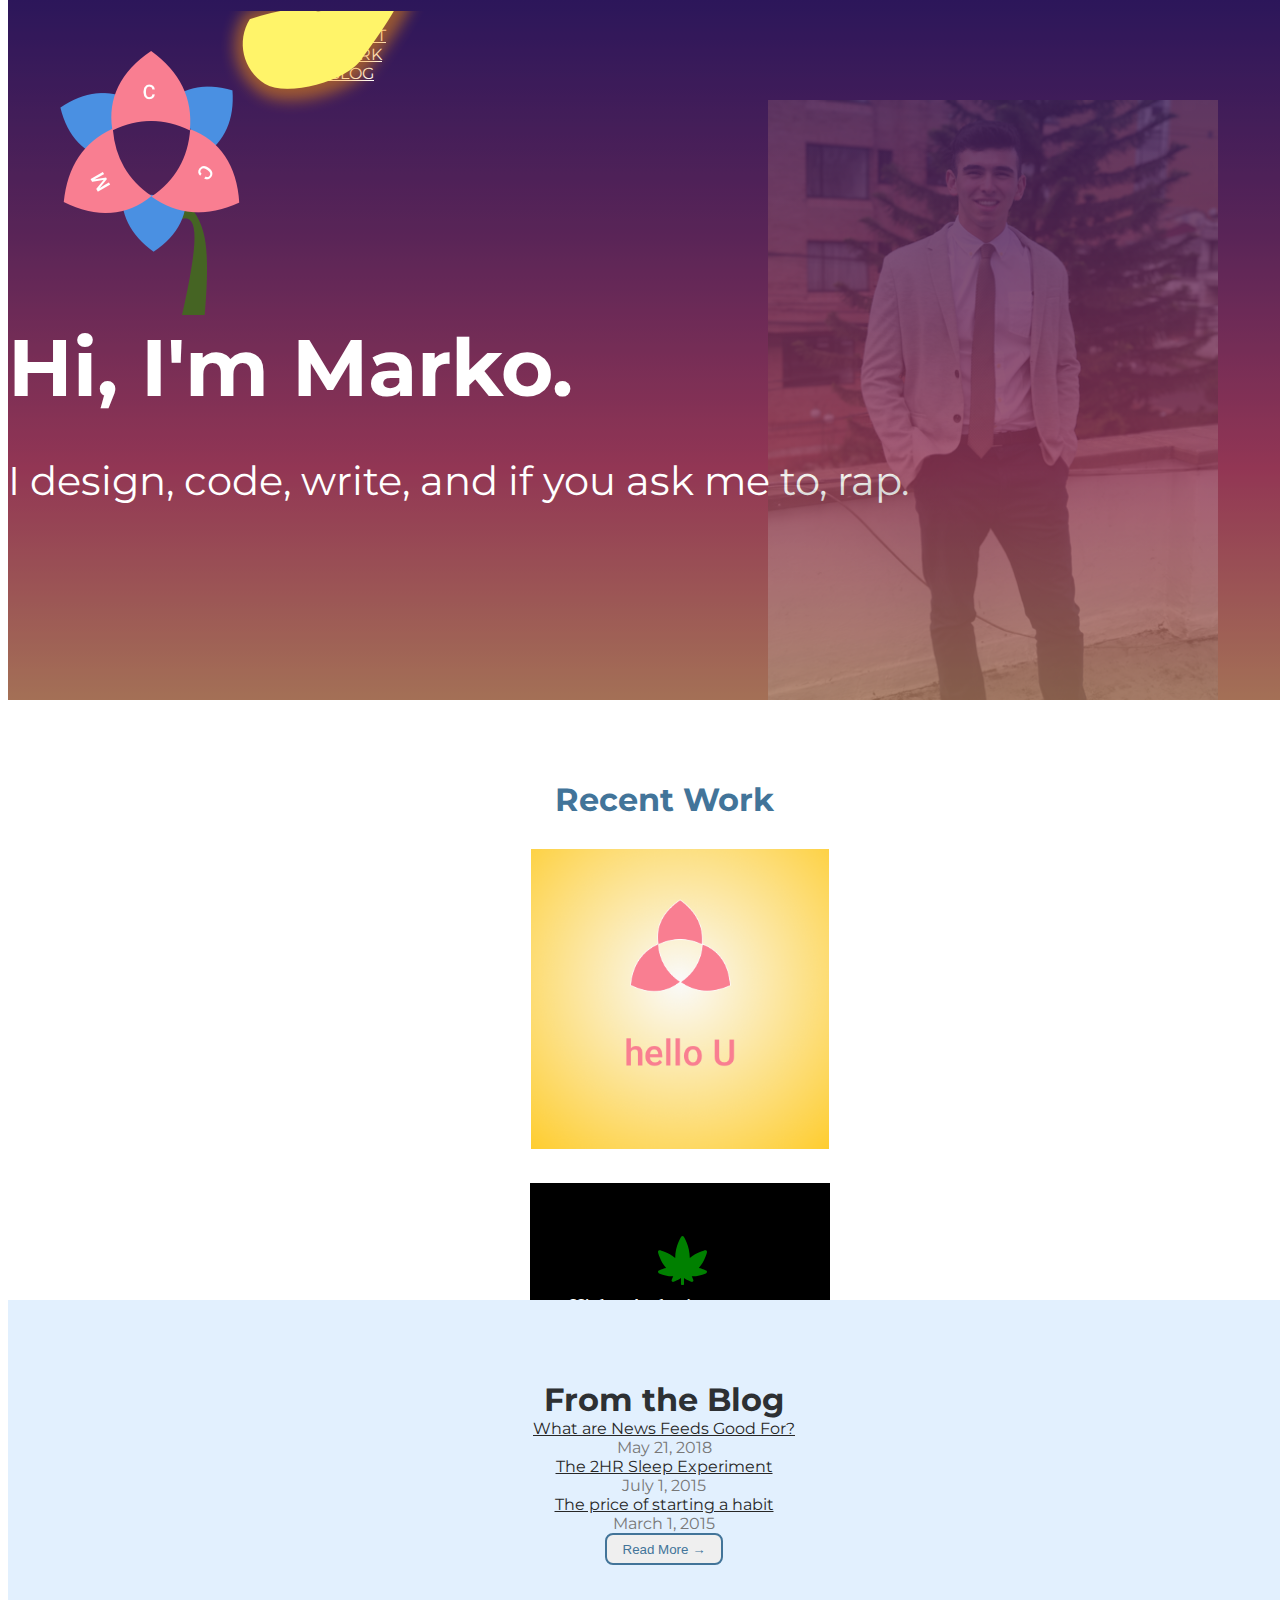
==== index.html @ 057c5fdc "My site is ready for deployment" ====
<!DOCTYPE html>
<head>
  <title>Marko Calvo-Cruz</title>
    <link href="https://fonts.googleapis.com/css?family=Oswald" rel="stylesheet">
    <link href="https://fonts.googleapis.com/css?family=Roboto" rel="stylesheet">
    <link rel="stylesheet" href="https://stackpath.bootstrapcdn.com/bootstrap/4.1.3/css/bootstrap.min.css" integrity="sha384-MCw98/SFnGE8fJT3GXwEOngsV7Zt27NXFoaoApmYm81iuXoPkFOJwJ8ERdknLPMO" crossorigin="anonymous">
  <link href="https://fonts.googleapis.com/css?family=Montserrat" rel="stylesheet">

    <link href="style.css" rel="stylesheet">
    <link href="/normalize.css" rel="stylesheet">
    <!--[if lt IE 9]>
  <script src="//cdnjs.cloudflare.com/ajax/libs/html5shiv/r29/html5.min.js">
  </script>
<![endif]-->

</head>
<body>
  <div id="section-1">
    <div class="gradient">
    <div class="tint">
        <header>
          <div class="container-fluid">
            <nav class="navbar  navbar-expand-lg">
              <ul class="nav navbar-nav ml-auto" id="navbar-menu">
                <li class="nav-item"><a class="nav-link" href="#">ABOUT</a></li>
                <li class="nav-item"><a class="nav-link" href="#">WORK</a></li>
                <li class="nav-item"><a class="nav-link" href="#">BLOG</a></li>
              </ul>
            </nav>
          </div>
        </header>
                  <img id="logo" src="flower_logo.png" />

        <img id="propic" src="propic.png" />


        <div class="container">
          <div class="row">
            <div class="col">
                <span class="intro">Hi, I'm Marko.</span>

            </div>

          </div>
          <div class="row">
            <div class="col-6">
          <p class="blurb">I design, code, write, and if you ask me to, rap.</p>
            </div>

          </div>

        </div>
    </div>
</div>
</div>

<div id="section-2">
  <!--
  <div class="fullscreen-bg">
    //Credit: http://slicejack.com/fullscreen-html5-video-background-css/
    //Video: https://files.21.co/video/video_landing_white.mp4

    <video loop muted autoplay poster="video.mp4" class="fullscreen-bg__video">
          <source src="video.mp4" type="video/mp4" />

    </video>
  </div>
-->
  <div class="container">
    <div class="row">
      <div class="col">
        <h1 id="section-2-title"> Recent Work</h1> <br />
      </div>
    </div>
    <div class="row">
      <div class="col offset-1">
          <a href="#"><img class="works-meta" src="helloU_brand.png" /></a>
      </div>
      <div class="col">
          <a href="#"><img class="works-meta" src="higher_authority_cover_2.svg" /></a>
      </div>
      <div class="col-1"></div>
    </div>
    <div class="row justify-content-md-center my-4">
          <button class="view-more">View More → </button>
    </div>
  </div>
</div>

<div id="section-3">

  <div class="container">
        <div class="row">
      <div class="col">
        <h1 id="section-3-title">From the Blog</h1> <br />
      </div>
    </div>
    <div class="row">
      <div class="col">
        <a href="http://onceuponathought.posthaven.com/what-are-news-feeds-good-for">What are News Feeds Good For?</a>
      </div>
      <div class="col">
        <span class="blog-date">May 21, 2018</span>
      </div>
    </div>
    <div class="row">
      <div class="col">
        <a href="http://markocalvocruz.com/2015/07/polyphasic/">The 2HR Sleep Experiment</a>
      </div>
      <div class="col">
        <span class="blog-date">July 1, 2015</span>
      </div>
    </div>
    <div class="row">
      <div class="col">
        <a href="http://markocalvocruz.com/2015/03/the-price-of-starting-a-habit/">The price of starting a habit</a>
      </div>
      <div class="col">
        <span class="blog-date">March 1, 2015</span>
      </div>
    </div>
    <div class="row justify-content-md-center my-4">
          <button class="view-more">Read More → </button>
    </div>

  </div>
</div>




<script src="https://code.jquery.com/jquery-3.3.1.slim.min.js" integrity="sha384-q8i/X+965DzO0rT7abK41JStQIAqVgRVzpbzo5smXKp4YfRvH+8abtTE1Pi6jizo" crossorigin="anonymous"></script>
<script src="https://cdnjs.cloudflare.com/ajax/libs/popper.js/1.14.3/umd/popper.min.js" integrity="sha384-ZMP7rVo3mIykV+2+9J3UJ46jBk0WLaUAdn689aCwoqbBJiSnjAK/l8WvCWPIPm49" crossorigin="anonymous"></script>
<script src="https://stackpath.bootstrapcdn.com/bootstrap/4.1.3/js/bootstrap.min.js" integrity="sha384-ChfqqxuZUCnJSK3+MXmPNIyE6ZbWh2IMqE241rYiqJxyMiZ6OW/JmZQ5stwEULTy" crossorigin="anonymous"></script>

<script>
  $(document).ready(function () {

    $(".player").mb_YTPlayer();

});</script>

</body>
---- style.css ----
body {

  background-position: center;
  color: white;
  font-family: 'Montserrat', sans-serif;
}
p {
  font-size: 22px;
}
a {
  color: white;
  text-decorationcoration: none;
}

.blurb {
  font-size: 40px;
}
.center {
  text-align: center;
}

#section-1 {
  background: linear-gradient(#3B1E79, #773175, #C34871, #DB9673);
  position: absolute;
  top: 0;
  width: 100%;
  height: 700px;

}

.intro {
  font-weight: 700;
  font-size: 5em;
}
.tint {
  z-index: 1;
  height: 100%;
  width: 100%;
  position: absolute;
  top: 0px;
  left: 0px;
  background: rgba(0, 0, 0, 0.25);
}


#navbar-menu {
  margin-right: -1em;
  margin-top: 1.6rem;
  padding-left: 17em;
  padding-right: 3em;
}
.nav-item {
  padding: 0 0 0 3rem;
}

.nav-item a {
  padding: 12px 0;

}
#header-ul {
 list-style-type: none;
}

#propic {
  opacity: .2;
  float: right;
  margin-top: 4em;
  margin-right: 60px;
  height: 600px;
  width: auto;
  position: absolute;
  bottom: 0;
  right: 10px;
}
#logo {
  margin-top: -5.5rem;
  margin-left: 52px;
  left: 0;
}


.rotate-90 {
  margin-left: 10px;
  font-size: 30px;
  display: inline-block;
      -ms-transform: rotate(90deg); /* IE 9 */
    -webkit-transform: rotate(90deg); /* Safari 3-8 */
    transform: rotate(90deg);
}


img {
  margin: 30px 0 0 32px;
  display: inline;
}

h1 {
  display: inline;
}

body {
}

section {
  overflow: auto;
}




#section-2 {
  position: absolute;
  height: 300px;
  top: 700px;
  background-color: white;
  width: 100%;
  padding: 5rem 1rem;
  text-align: center;
}

#section-2-title {
  color: #427499;

}

.view-more {
  color: #427499;
  border-color: #427499;
  border-style: solid;
  border-radius: 8px;
  padding:.5em 1rem;

}

.works-meta {
  height: 300px;
  width: auto;
}

.fullscreen-bg {
    position: fixed;
    top: -100px;
    right: 0;
    bottom: 0;
    left: -220px;
    overflow: hidden;
    z-index: -100;
}

.fullscreen-bg__video {
  size: cover;
    position: absolute;
    top: 0;
    left: 0;
    width: 100%;
    height: 100%;
}



#section-3 {
  position: absolute;
  height: 500px;
  top: 1300px;
  background-color: #e2f0fe;
  width: 100%;
  padding: 5rem 1rem;
  text-align: center;
}

#section-3-title {
  color: #2d3033;
}

#section-3 a {
  color: #272727;
}

.blog-date {
  color: #777;
}
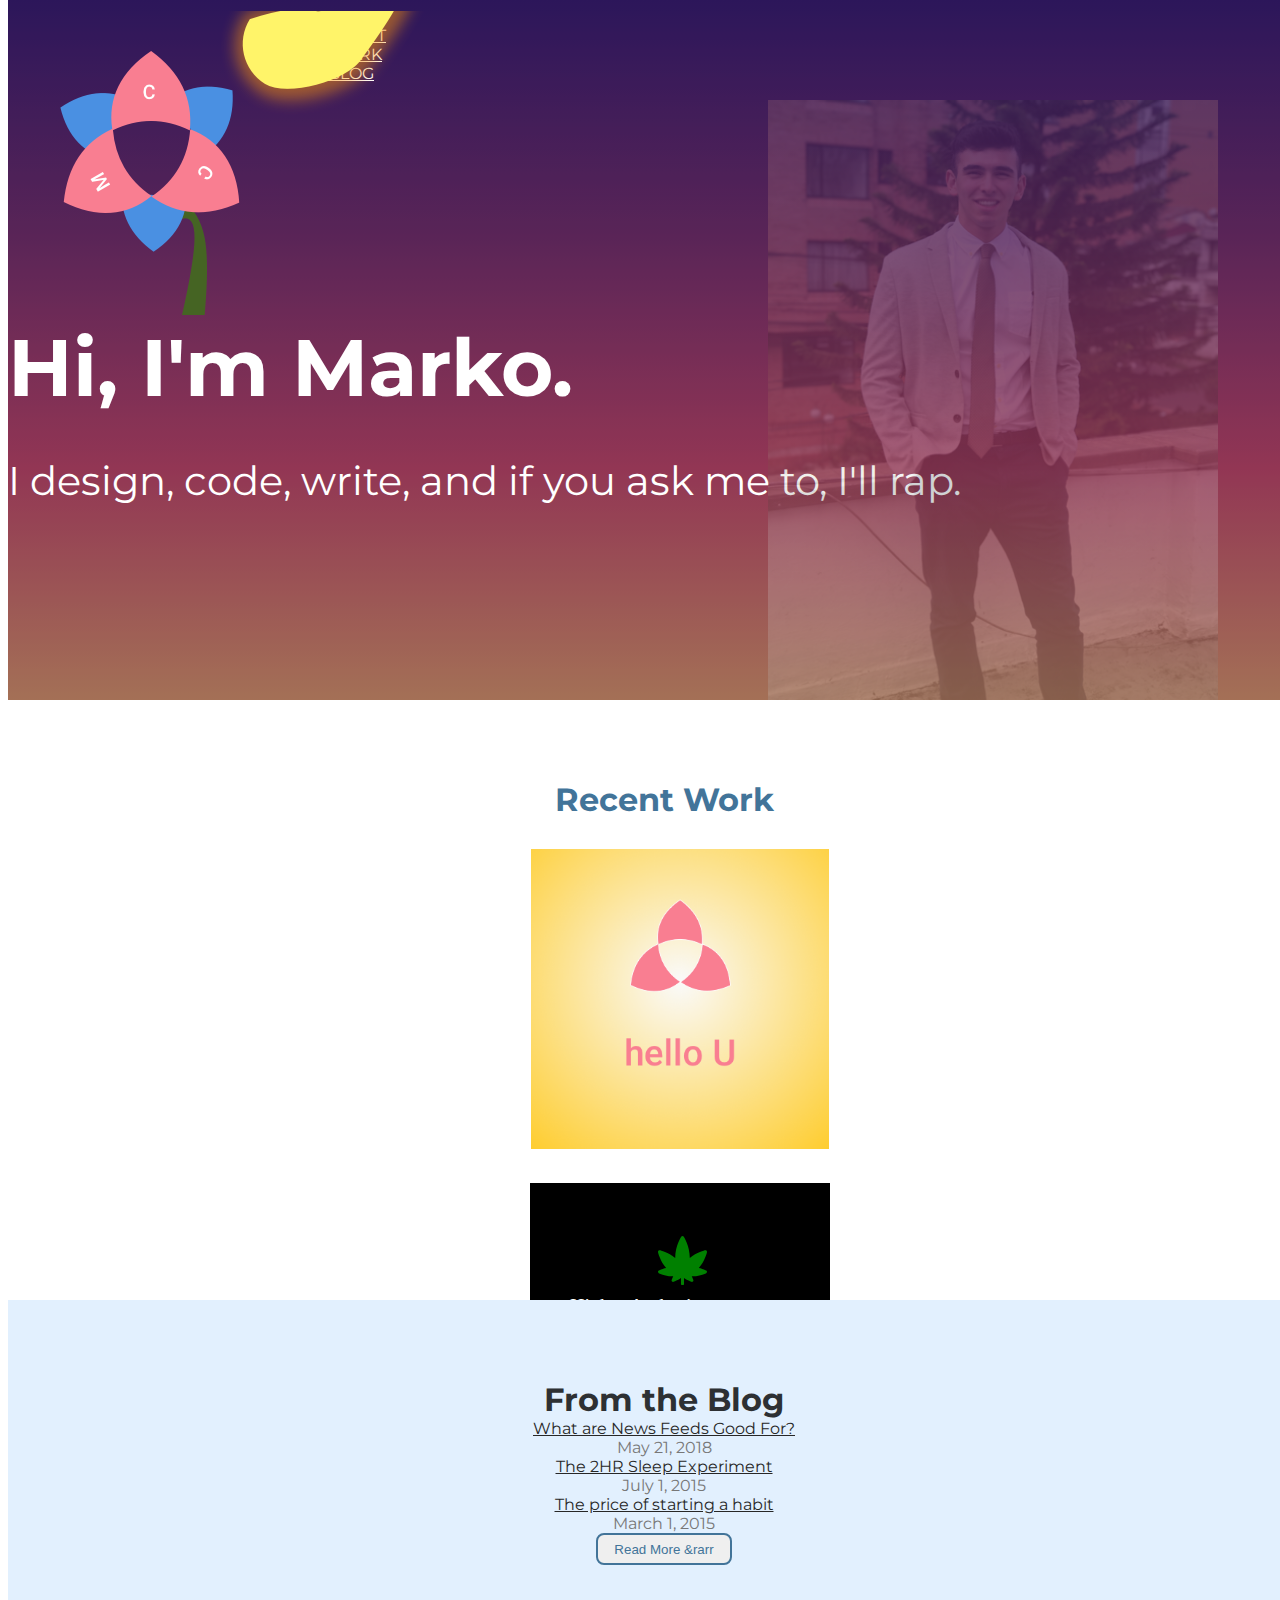
==== commit 978889f3: "fixed arrows" ====
--- a/index.html
+++ b/index.html
@@ -22,8 +22,8 @@
           <div class="container-fluid">
             <nav class="navbar  navbar-expand-lg">
               <ul class="nav navbar-nav ml-auto" id="navbar-menu">
-                <li class="nav-item"><a class="nav-link" href="#">ABOUT</a></li>
-                <li class="nav-item"><a class="nav-link" href="#">WORK</a></li>
+                <li class="nav-item"><a class="nav-link" href="index.html">ABOUT</a></li>
+                <li class="nav-item"><a class="nav-link" href="my-works.html">WORK</a></li>
                 <li class="nav-item"><a class="nav-link" href="#">BLOG</a></li>
               </ul>
             </nav>
@@ -44,7 +44,7 @@
           </div>
           <div class="row">
             <div class="col-6">
-          <p class="blurb">I design, code, write, and if you ask me to, rap.</p>
+          <p class="blurb">I design, code, write, and if you ask me to, I'll rap.</p>
             </div>
 
           </div>
@@ -82,7 +82,7 @@
       <div class="col-1"></div>
     </div>
     <div class="row justify-content-md-center my-4">
-          <button class="view-more">View More → </button>
+          <button class="view-more">View More &rarr</button>
     </div>
   </div>
 </div>
@@ -120,7 +120,7 @@
       </div>
     </div>
     <div class="row justify-content-md-center my-4">
-          <button class="view-more">Read More → </button>
+          <button class="view-more">Read More &rarr </button>
     </div>
 
   </div>
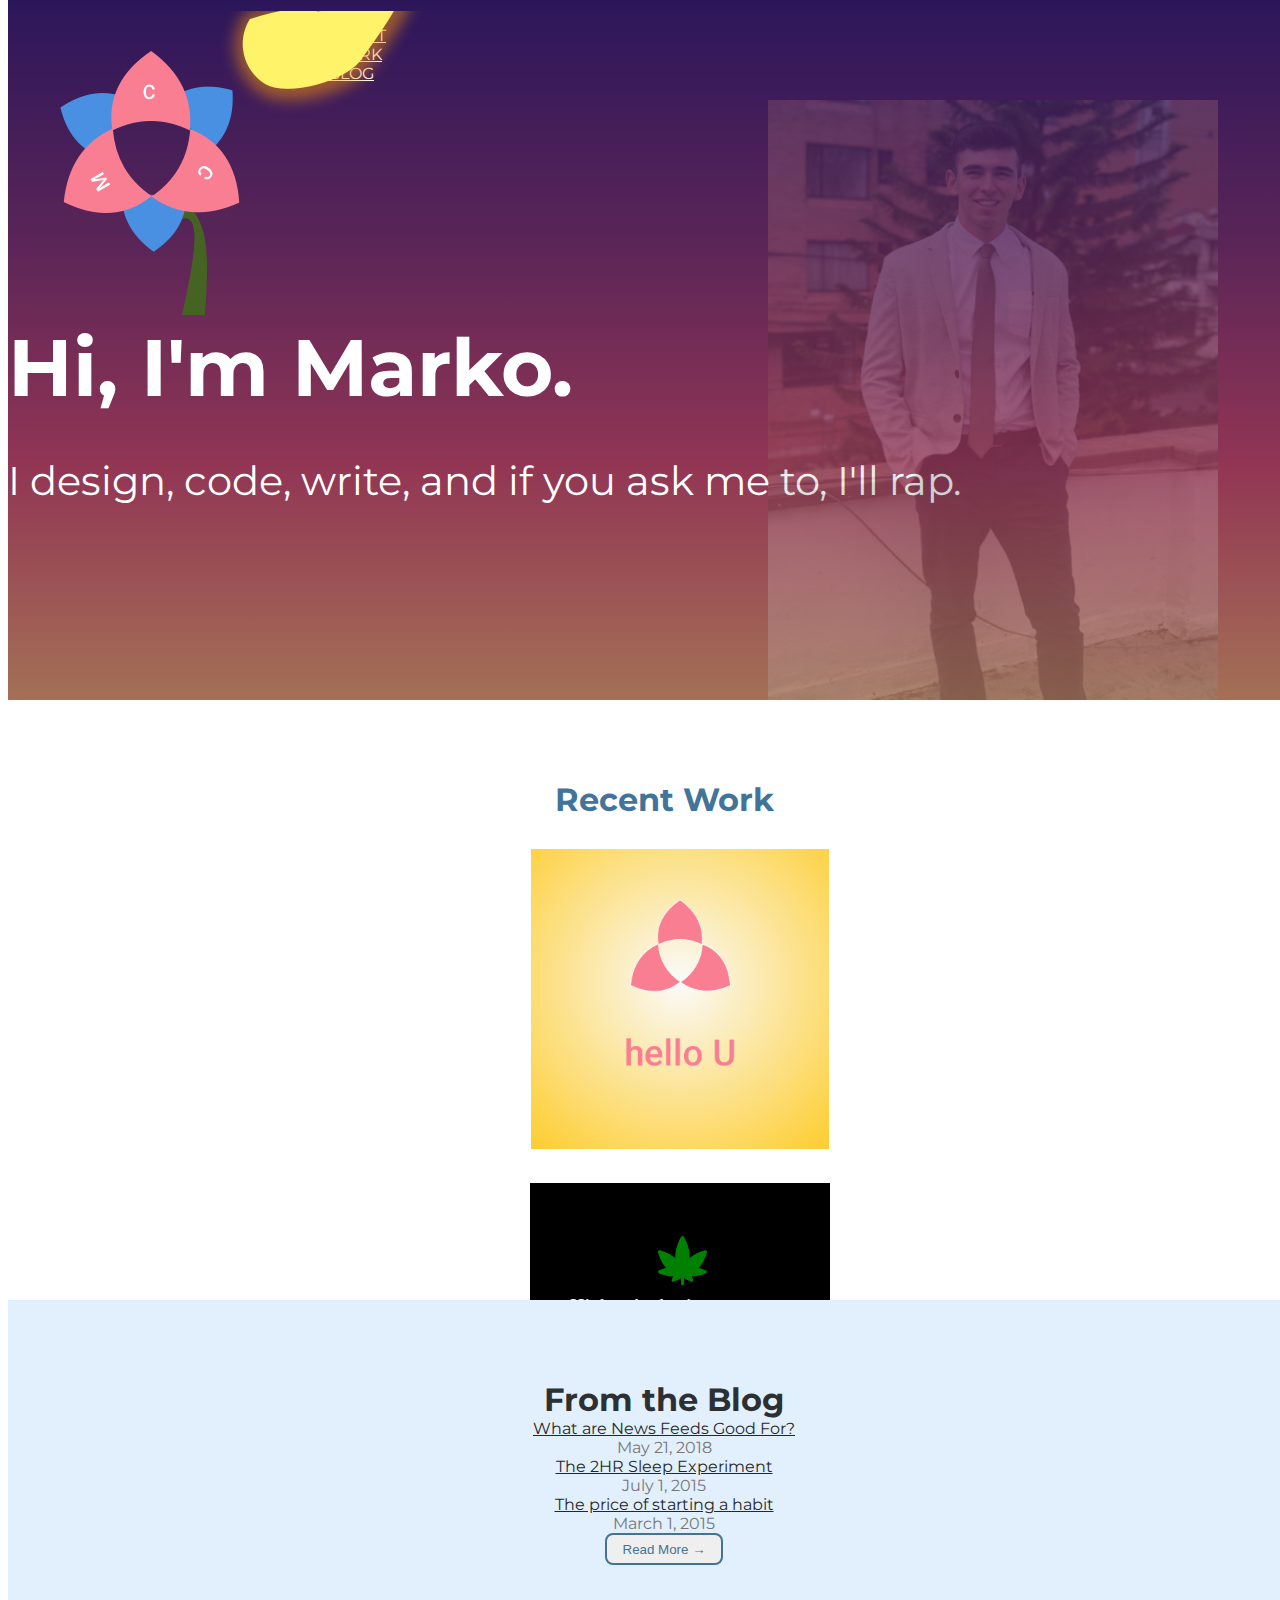
==== commit 63ab4838: "fixed arrows" ====
--- a/index.html
+++ b/index.html
@@ -82,7 +82,7 @@
       <div class="col-1"></div>
     </div>
     <div class="row justify-content-md-center my-4">
-          <button class="view-more">View More &rarr</button>
+          <button class="view-more">View More &rarr;</button>
     </div>
   </div>
 </div>
@@ -120,7 +120,7 @@
       </div>
     </div>
     <div class="row justify-content-md-center my-4">
-          <button class="view-more">Read More &rarr </button>
+          <button class="view-more">Read More &rarr; </button>
     </div>
 
   </div>
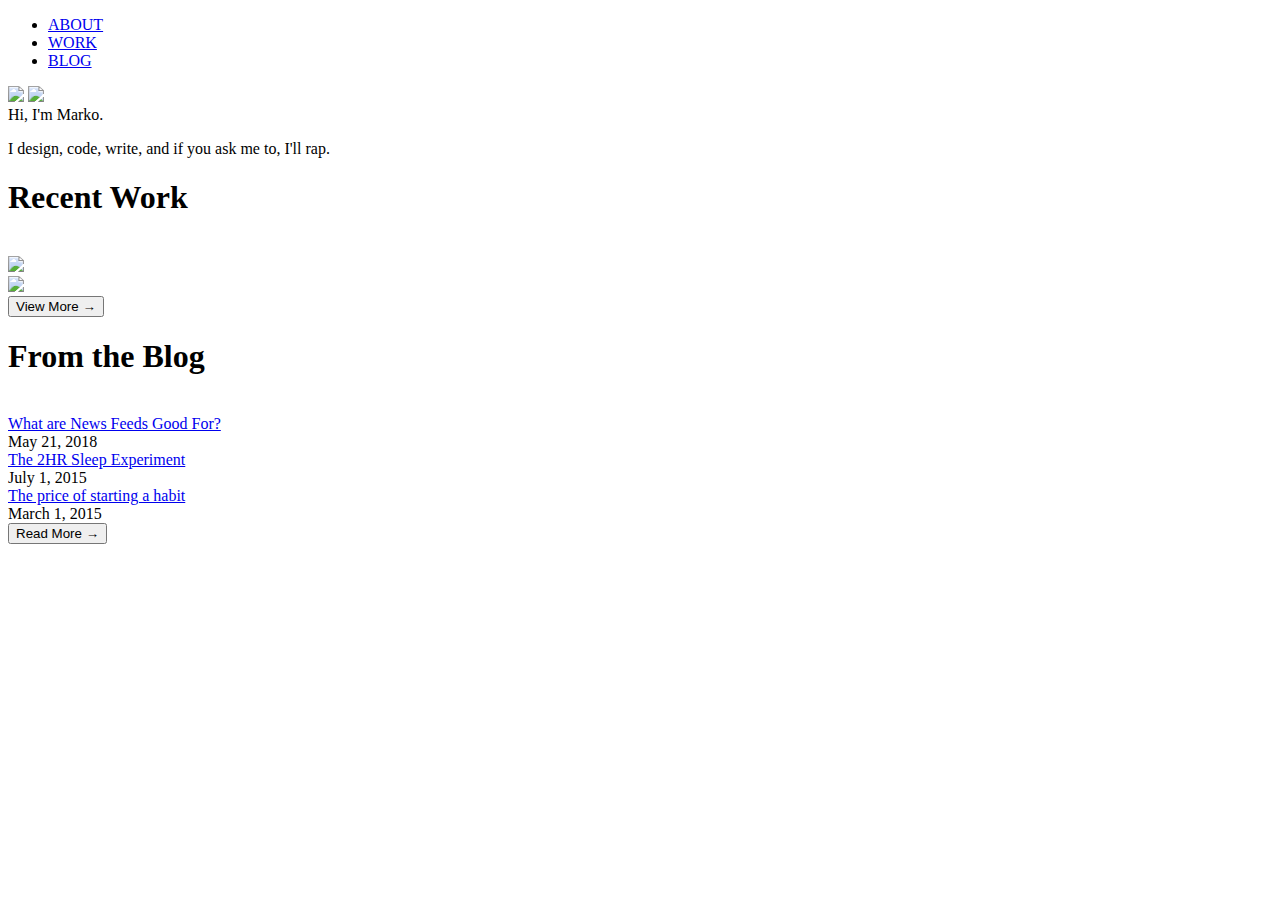
==== commit 7227f666: "moved files into folders" ====
--- a/index.html
+++ b/index.html
@@ -6,7 +6,7 @@
     <link rel="stylesheet" href="https://stackpath.bootstrapcdn.com/bootstrap/4.1.3/css/bootstrap.min.css" integrity="sha384-MCw98/SFnGE8fJT3GXwEOngsV7Zt27NXFoaoApmYm81iuXoPkFOJwJ8ERdknLPMO" crossorigin="anonymous">
   <link href="https://fonts.googleapis.com/css?family=Montserrat" rel="stylesheet">
 
-    <link href="style.css" rel="stylesheet">
+    <link href="stylesheets/style.css" rel="stylesheet">
     <link href="/normalize.css" rel="stylesheet">
     <!--[if lt IE 9]>
   <script src="//cdnjs.cloudflare.com/ajax/libs/html5shiv/r29/html5.min.js">
@@ -29,9 +29,9 @@
             </nav>
           </div>
         </header>
-                  <img id="logo" src="flower_logo.png" />
+                  <img id="logo" src="assets/flower_logo.png" />
 
-        <img id="propic" src="propic.png" />
+        <img id="propic" src="assets/propic.png" />
 
 
         <div class="container">
@@ -74,10 +74,10 @@
     </div>
     <div class="row">
       <div class="col offset-1">
-          <a href="#"><img class="works-meta" src="helloU_brand.png" /></a>
+          <a href="#"><img class="works-meta" src="assets/helloU_brand.png" /></a>
       </div>
       <div class="col">
-          <a href="#"><img class="works-meta" src="higher_authority_cover_2.svg" /></a>
+          <a href="#"><img class="works-meta" src="assets/higher_authority_cover_2.svg" /></a>
       </div>
       <div class="col-1"></div>
     </div>
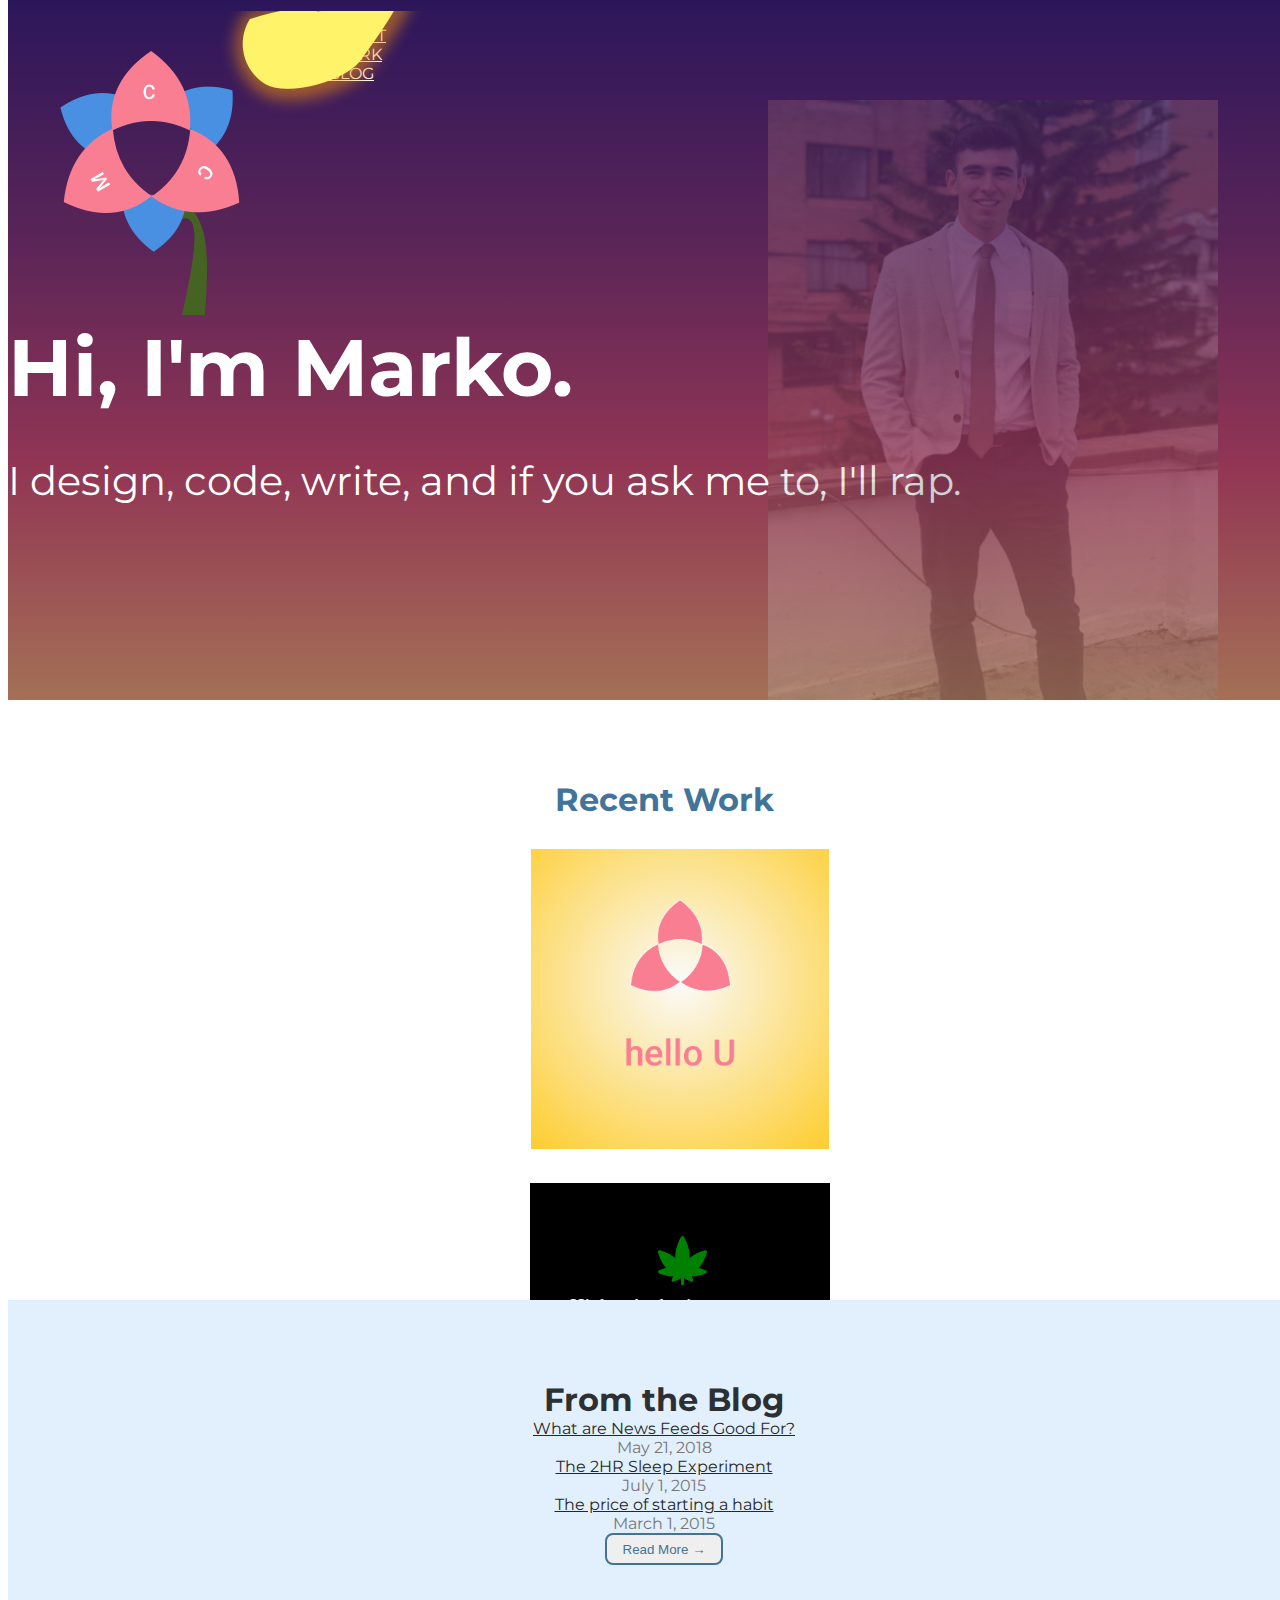
==== commit 28f34162: "minor refactoring" ====
--- a/index.html
+++ b/index.html
@@ -15,23 +15,41 @@
 
 </head>
 <body>
+
   <div id="section-1">
+
     <div class="gradient">
     <div class="tint">
-        <header>
-          <div class="container-fluid">
-            <nav class="navbar  navbar-expand-lg">
-              <ul class="nav navbar-nav ml-auto" id="navbar-menu">
-                <li class="nav-item"><a class="nav-link" href="index.html">ABOUT</a></li>
-                <li class="nav-item"><a class="nav-link" href="my-works.html">WORK</a></li>
-                <li class="nav-item"><a class="nav-link" href="#">BLOG</a></li>
-              </ul>
-            </nav>
-          </div>
-        </header>
-                  <img id="logo" src="assets/flower_logo.png" />
+      <!-- top-area Start -->
+      <header>
+         <div class="container-fluid">
 
-        <img id="propic" src="assets/propic.png" />
+          <!-- Start Navigation -->
+          <nav class="navbar  navbar-expand-lg">
+            <ul class="nav navbar-nav ml-auto" id="navbar-menu">
+              <li class="nav-item">
+                <a class="nav-link" href="index.html">ABOUT</a>
+              </li>
+              <li class="nav-item">
+                <a class="nav-link" href="my-works.html">WORK</a>
+              </li>
+              <li class="nav-item">
+                <a class="nav-link" href="#">BLOG</a>
+              </li>
+            </ul><!--/.nav -->
+          </nav>
+          <!-- End Navigation -->
+
+        </div><!--/.container-fluid-->
+      </header>
+      <img id="logo" src="assets/flower_logo.png" />
+
+      <img id="propic" src="assets/propic.png" />
+      <!-- top-area End -->
+      <!--welcome-hero start -->
+
+
+
 
 
         <div class="container">
--- a/stylesheets/style.css
+++ b/stylesheets/style.css
@@ -0,0 +1,181 @@
+body {
+
+  background-position: center;
+  color: white;
+  font-family: 'Montserrat', sans-serif;
+}
+p {
+  font-size: 22px;
+}
+a {
+  color: white;
+  text-decorationcoration: none;
+}
+
+.blurb {
+  font-size: 40px;
+}
+.center {
+  text-align: center;
+}
+
+#section-1 {
+  background: linear-gradient(#3B1E79, #773175, #C34871, #DB9673);
+  position: absolute;
+  top: 0;
+  width: 100%;
+  height: 700px;
+
+}
+
+.intro {
+  font-weight: 700;
+  font-size: 5em;
+}
+.tint {
+  z-index: 1;
+  height: 100%;
+  width: 100%;
+  position: absolute;
+  top: 0px;
+  left: 0px;
+  background: rgba(0, 0, 0, 0.25);
+}
+
+
+#navbar-menu {
+  margin-right: -1em;
+  margin-top: 1.6rem;
+  padding-left: 17em;
+  padding-right: 3em;
+}
+.nav-item {
+  padding: 0 0 0 3rem;
+}
+
+.nav-item a {
+  padding: 12px 0;
+
+}
+#header-ul {
+ list-style-type: none;
+}
+
+#propic {
+  opacity: .2;
+  float: right;
+  margin-top: 4em;
+  margin-right: 60px;
+  height: 600px;
+  width: auto;
+  position: absolute;
+  bottom: 0;
+  right: 10px;
+}
+#logo {
+  margin-top: -5.5rem;
+  margin-left: 52px;
+  left: 0;
+}
+
+
+.rotate-90 {
+  margin-left: 10px;
+  font-size: 30px;
+  display: inline-block;
+      -ms-transform: rotate(90deg); /* IE 9 */
+    -webkit-transform: rotate(90deg); /* Safari 3-8 */
+    transform: rotate(90deg);
+}
+
+
+img {
+  margin: 30px 0 0 32px;
+  display: inline;
+}
+
+h1 {
+  display: inline;
+}
+
+body {
+}
+
+section {
+  overflow: auto;
+}
+
+
+
+
+#section-2 {
+  position: absolute;
+  height: 300px;
+  top: 700px;
+  background-color: white;
+  width: 100%;
+  padding: 5rem 1rem;
+  text-align: center;
+}
+
+#section-2-title {
+  color: #427499;
+
+}
+
+.view-more {
+  color: #427499;
+  border-color: #427499;
+  border-style: solid;
+  border-radius: 8px;
+  padding:.5em 1rem;
+
+}
+
+.works-meta {
+  height: 300px;
+  width: auto;
+}
+
+.fullscreen-bg {
+    position: fixed;
+    top: -100px;
+    right: 0;
+    bottom: 0;
+    left: -220px;
+    overflow: hidden;
+    z-index: -100;
+}
+
+.fullscreen-bg__video {
+  size: cover;
+    position: absolute;
+    top: 0;
+    left: 0;
+    width: 100%;
+    height: 100%;
+}
+
+
+
+#section-3 {
+  position: absolute;
+  height: 500px;
+  top: 1300px;
+  background-color: #e2f0fe;
+  width: 100%;
+  padding: 5rem 1rem;
+  text-align: center;
+}
+
+#section-3-title {
+  color: #2d3033;
+}
+
+#section-3 a {
+  color: #272727;
+}
+
+.blog-date {
+  color: #777;
+}
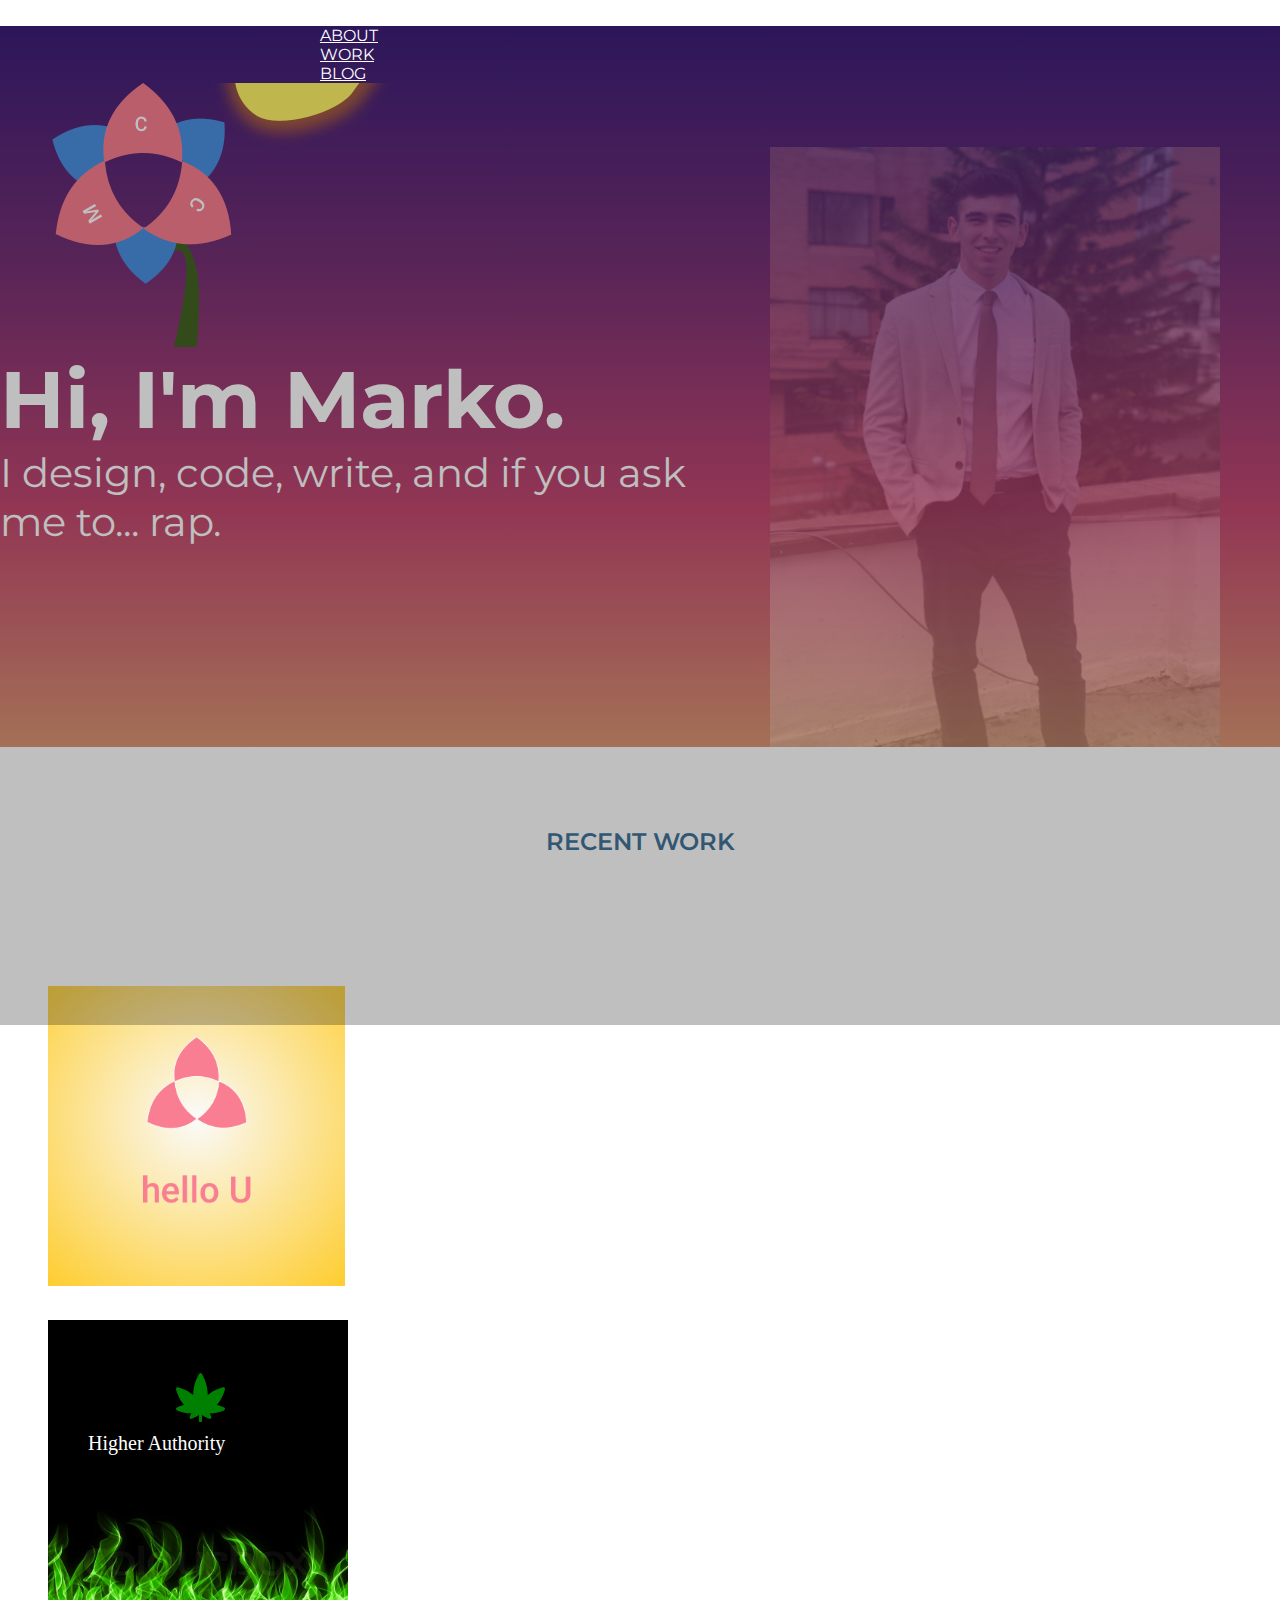
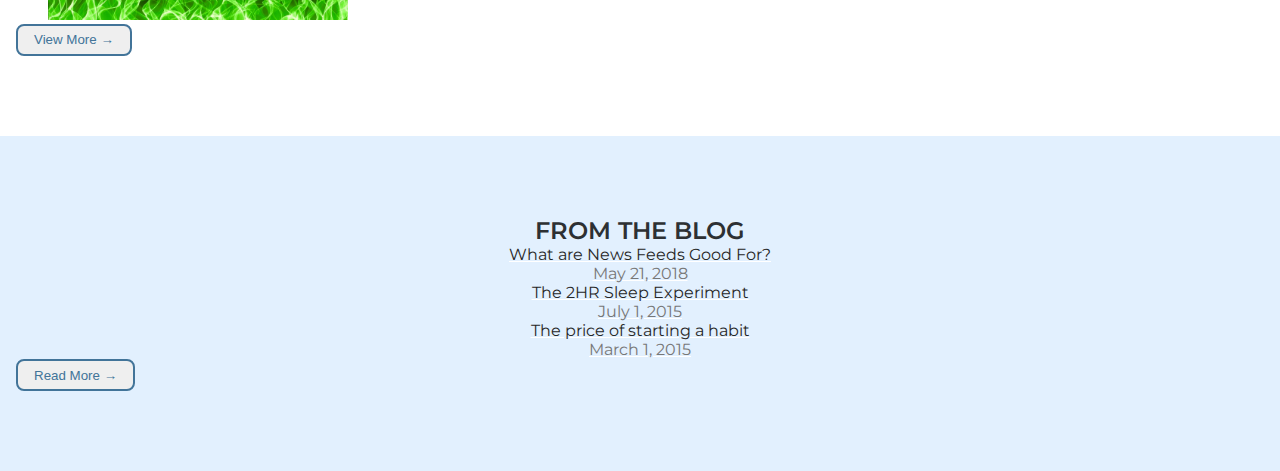
==== commit 1d7ba546: "major refactoring of index.html to organize elements better" ====
--- a/index.html
+++ b/index.html
@@ -15,64 +15,83 @@
 
 </head>
 <body>
+  <div class="gradient-bg">
+    <header class="top-area" >
+    <div class="header-area">
+      <!-- Start Navigation -->
+      <nav class="navbar  navbar-expand-lg">
+        <div class="container-fluid">
 
-  <div id="section-1">
+        <ul class="nav navbar-nav ml-auto" id="navbar-menu">
+          <li class="nav-item">
+            <a class="nav-link" href="index.html">ABOUT</a>
+          </li>
+          <li class="nav-item">
+            <a class="nav-link" href="my-works.html">WORK</a>
+          </li>
+          <li class="nav-item">
+            <a class="nav-link" href="#">BLOG</a>
+          </li>
+        </ul><!--/.nav -->
+        </div><!--/.container-fluid-->
 
-    <div class="gradient">
-    <div class="tint">
+      </nav>
+      <!-- End Navigation -->
+
+  </div><!-- /.header-area -->
+</header>
+
+  <!-- Section 1 Start -->
+<section id="welcome-hero" class="welcome-hero">
       <!-- top-area Start -->
-      <header>
-         <div class="container-fluid">
 
-          <!-- Start Navigation -->
-          <nav class="navbar  navbar-expand-lg">
-            <ul class="nav navbar-nav ml-auto" id="navbar-menu">
-              <li class="nav-item">
-                <a class="nav-link" href="index.html">ABOUT</a>
-              </li>
-              <li class="nav-item">
-                <a class="nav-link" href="my-works.html">WORK</a>
-              </li>
-              <li class="nav-item">
-                <a class="nav-link" href="#">BLOG</a>
-              </li>
-            </ul><!--/.nav -->
-          </nav>
-          <!-- End Navigation -->
-
-        </div><!--/.container-fluid-->
-      </header>
       <img id="logo" src="assets/flower_logo.png" />
 
       <img id="propic" src="assets/propic.png" />
       <!-- top-area End -->
       <!--welcome-hero start -->
-
-
-
-
-
         <div class="container">
           <div class="row">
-            <div class="col">
+            <div class="col-md-12">
                 <span class="intro">Hi, I'm Marko.</span>
-
-            </div>
-
-          </div>
+            </div> <!-- /.col -->
+          </div> <!-- /.row -->
           <div class="row">
-            <div class="col-6">
-          <p class="blurb">I design, code, write, and if you ask me to, I'll rap.</p>
-            </div>
-
-          </div>
-
-        </div>
-    </div>
-</div>
+            <div class="col-10">
+              <p class="blurb">I design, code, write, and if you ask me to... rap.</p>
+            </div> <!-- /.col -->
+          </div> <!-- /.row -->
+        </div> <!-- /.container -->
+      <!--welcome-hero end -->
+  <!-- Section 1 end -->
+</section>
 </div>
 
-<div id="section-2">
+  <!--Recent Work start -->
+
+  <section id="recent-work" class="recent-work">
+    <div class="section-heading center">
+      <h2>Recent Work</h2>
+    </div>
+    <div class="container">
+      <div class="recent-work-content">
+      <div class="row">
+        <div class="col offset-1">
+            <a href="#"><img class="works-meta" src="assets/helloU_brand.png" /></a>
+        </div>
+        <div class="col">
+            <a href="#"><img class="works-meta" src="assets/higher_authority_cover_2.svg" /></a>
+        </div>
+        <div class="col-1"></div>
+      </div> <!-- /.row -->
+      <div class="row justify-content-md-center my-4">
+            <button class="view-more">View More &rarr;</button>
+      </div> <!-- /.row -->
+    </div> <!-- /.recent-work-content -->
+    </div> <!-- /.container -->
+
+  </section> <!-- /.recent-work -->
+  <!-- recent-work end -->
   <!--
   <div class="fullscreen-bg">
     //Credit: http://slicejack.com/fullscreen-html5-video-background-css/
@@ -83,66 +102,53 @@
 
     </video>
   </div>
--->
-  <div class="container">
-    <div class="row">
+  -->
+
+  <!--blog highlights start -->
+  <section id="blog-highlights" class="blog-highlights">
+    <div class="section-heading">
+      <h2>From the Blog </h2>
+    </div>
+
+    <div class="container">
+    <a class="blog-link" href="http://onceuponathought.posthaven.com/what-are-news-feeds-good-for">
+     <div class="row">
       <div class="col">
-        <h1 id="section-2-title"> Recent Work</h1> <br />
-      </div>
-    </div>
-    <div class="row">
-      <div class="col offset-1">
-          <a href="#"><img class="works-meta" src="assets/helloU_brand.png" /></a>
-      </div>
-      <div class="col">
-          <a href="#"><img class="works-meta" src="assets/higher_authority_cover_2.svg" /></a>
-      </div>
-      <div class="col-1"></div>
-    </div>
-    <div class="row justify-content-md-center my-4">
-          <button class="view-more">View More &rarr;</button>
-    </div>
-  </div>
-</div>
-
-<div id="section-3">
-
-  <div class="container">
-        <div class="row">
-      <div class="col">
-        <h1 id="section-3-title">From the Blog</h1> <br />
-      </div>
-    </div>
-    <div class="row">
-      <div class="col">
-        <a href="http://onceuponathought.posthaven.com/what-are-news-feeds-good-for">What are News Feeds Good For?</a>
+          <span class="blog-name"> What are News Feeds Good For?</span>
       </div>
       <div class="col">
         <span class="blog-date">May 21, 2018</span>
       </div>
-    </div>
-    <div class="row">
-      <div class="col">
-        <a href="http://markocalvocruz.com/2015/07/polyphasic/">The 2HR Sleep Experiment</a>
-      </div>
-      <div class="col">
-        <span class="blog-date">July 1, 2015</span>
-      </div>
-    </div>
-    <div class="row">
-      <div class="col">
-        <a href="http://markocalvocruz.com/2015/03/the-price-of-starting-a-habit/">The price of starting a habit</a>
-      </div>
-      <div class="col">
-        <span class="blog-date">March 1, 2015</span>
-      </div>
-    </div>
+            </div>
+
+        </a>
+      <a class="blog-link" href="http://markocalvocruz.com/2015/07/polyphasic/">
+        <div class="row justify-content-md-center">
+          <div class="col">
+            <span class="blog-name">The 2HR Sleep Experiment</span>
+          </div>
+          <div class="col">
+            <span class="blog-date">July 1, 2015</span>
+          </div>
+        </div> <!-- /.row -->
+      </a>
+      <a class="blog-link" href="http://markocalvocruz.com/2015/03/the-price-of-starting-a-habit/">
+        <div class="row">
+          <div class="col">
+            <span class="blog-name">The price of starting a habit</span>
+          </div>
+          <div class="col">
+            <span class="blog-date">March 1, 2015</span>
+          </div>
+        </div>
+    </a>
     <div class="row justify-content-md-center my-4">
           <button class="view-more">Read More &rarr; </button>
     </div>
 
   </div>
-</div>
+</section> <!-- /.blog-highlights -->
+  <!--blog highlights end -->
 
 
 
--- a/stylesheets/style.css
+++ b/stylesheets/style.css
@@ -1,4 +1,44 @@
+/*==================================
+* Author        : "Marko Calvo-Cruz"
+* Version       : 1.0
+==================================== */
+
+/*==================================
+font-family: 'Monserrat', sans-serif;
+==================================== */
+
+
+/*=========== TABLE OF CONTENTS ===========
+1.  General css (Reset code)
+2.  Header
+3.  Welcome
+4.  Recent Work
+5.  Education
+6.  Skill
+7.  Experience
+8.  Profiles
+9.  Portfolio
+10. Clients
+11. Contact
+
+/*-------------------------------------
+    1.General css (Reset code)
+--------------------------------------*/
+
+*{
+    padding: 0;
+    margin: 0;
+}
+
+*{
+  -webkit-box-sizing:border-box;
+  -moz-box-sizing:border-box;
+  -o-box-sizing:border-box;
+  -ms-box-sizing:border-box;
+  box-sizing:border-box;
+}
 body {
+  overflow-x:hidden;
 
   background-position: center;
   color: white;
@@ -12,36 +52,81 @@
   text-decorationcoration: none;
 }
 
-.blurb {
-  font-size: 40px;
-}
+
+img {
+  margin: 30px 0 0 32px;
+  display: inline;
+}
+
+img{border:none;max-width:100%; height:auto;}
+
+
+h1 {
+  display: inline;
+}
+
+
+section {
+  overflow: auto;
+}
+
+html,body{
+  height: 100%;
+  position: relative;
+}
+
+ul li {
+  list-style: none;
+
+}
+
+
 .center {
   text-align: center;
 }
 
-#section-1 {
-  background: linear-gradient(#3B1E79, #773175, #C34871, #DB9673);
-  position: absolute;
-  top: 0;
-  width: 100%;
-  height: 700px;
-
-}
-
-.intro {
-  font-weight: 700;
-  font-size: 5em;
-}
-.tint {
-  z-index: 1;
-  height: 100%;
-  width: 100%;
-  position: absolute;
-  top: 0px;
-  left: 0px;
-  background: rgba(0, 0, 0, 0.25);
-}
-
+
+.rotate-90 {
+  margin-left: 10px;
+  font-size: 30px;
+  display: inline-block;
+      -ms-transform: rotate(90deg); /* IE 9 */
+    -webkit-transform: rotate(90deg); /* Safari 3-8 */
+    transform: rotate(90deg);
+}
+
+.section-heading h2 {
+    font-size: 24px;
+    font-weight: 600;
+    text-transform: uppercase;
+    text-align: center;
+}
+
+/*=============Style css=========*/
+
+/*-------------------------------------
+        2. Header
+--------------------------------------*/
+
+.gradient-bg {
+    background: linear-gradient(#3B1E79, #773175, #C34871, #DB9673);
+
+}
+
+
+.gradient-bg:before{
+    position:absolute;
+    content: " ";
+    top:0;
+    left:0;
+    background: rgba(0, 0, 0, 0.25);
+    width:100%;
+    height:111%;
+}
+.top-area {
+    position: relative;
+    z-index: 9999;
+}
 
 #navbar-menu {
   margin-right: -1em;
@@ -60,6 +145,7 @@
 #header-ul {
  list-style-type: none;
 }
+
 
 #propic {
   opacity: .2;
@@ -68,59 +154,53 @@
   margin-right: 60px;
   height: 600px;
   width: auto;
-  position: absolute;
   bottom: 0;
   right: 10px;
 }
 #logo {
-  margin-top: -5.5rem;
+  margin-top: -2.5rem;
   margin-left: 52px;
   left: 0;
 }
 
-
-.rotate-90 {
-  margin-left: 10px;
-  font-size: 30px;
-  display: inline-block;
-      -ms-transform: rotate(90deg); /* IE 9 */
-    -webkit-transform: rotate(90deg); /* Safari 3-8 */
-    transform: rotate(90deg);
-}
-
-
-img {
-  margin: 30px 0 0 32px;
-  display: inline;
-}
-
-h1 {
-  display: inline;
-}
-
-body {
-}
-
-section {
-  overflow: auto;
-}
-
-
-
-
-#section-2 {
-  position: absolute;
-  height: 300px;
-  top: 700px;
+/*-------------------------------------
+        3. Welcome
+--------------------------------------*/
+
+
+.blurb {
+  font-size: 40px;
+}
+.intro {
+  font-weight: 700;
+  font-size: 5em;
+}
+.tint {
+  z-index: 1;
+  height: 100%;
+  width: 100%;
+  position: relative;
+  top: 0px;
+  left: 0px;
+  background: rgba(0, 0, 0, 0.25);
+}
+
+
+
+/*-------------------------------------
+        4.  Recent Work
+--------------------------------------*/
+
+.recent-work {padding: 50px 0 100px;}
+.recent-work-content {padding-top: 100px;}
+
+#recent-work {
   background-color: white;
-  width: 100%;
   padding: 5rem 1rem;
-  text-align: center;
-}
-
-#section-2-title {
+}
+
+#recent-work .section-heading {
   color: #427499;
-
 }
 
 .view-more {
@@ -128,7 +208,7 @@
   border-color: #427499;
   border-style: solid;
   border-radius: 8px;
-  padding:.5em 1rem;
+  padding: .5em 1rem;
 
 }
 
@@ -136,6 +216,7 @@
   height: 300px;
   width: auto;
 }
+
 
 .fullscreen-bg {
     position: fixed;
@@ -156,26 +237,37 @@
     height: 100%;
 }
 
-
-
-#section-3 {
-  position: absolute;
-  height: 500px;
-  top: 1300px;
+/*-------------------------------------
+        4.  From the Blog
+--------------------------------------*/
+
+#blog-highlights {
+
   background-color: #e2f0fe;
   width: 100%;
   padding: 5rem 1rem;
+}
+
+#blog-highlights .section-heading {
+  color: #2d3033;
+}
+
+.blog-name {
+  color: #272727;
+  text-align: left;
+  justify-content: left;
+
+}
+
+#blog-section a {
+}
+
+.blog-link {
+  display: block;
+  float: center;
   text-align: center;
 }
-
-#section-3-title {
-  color: #2d3033;
-}
-
-#section-3 a {
-  color: #272727;
-}
-
 .blog-date {
   color: #777;
-}
+  text-align: right;
+}
